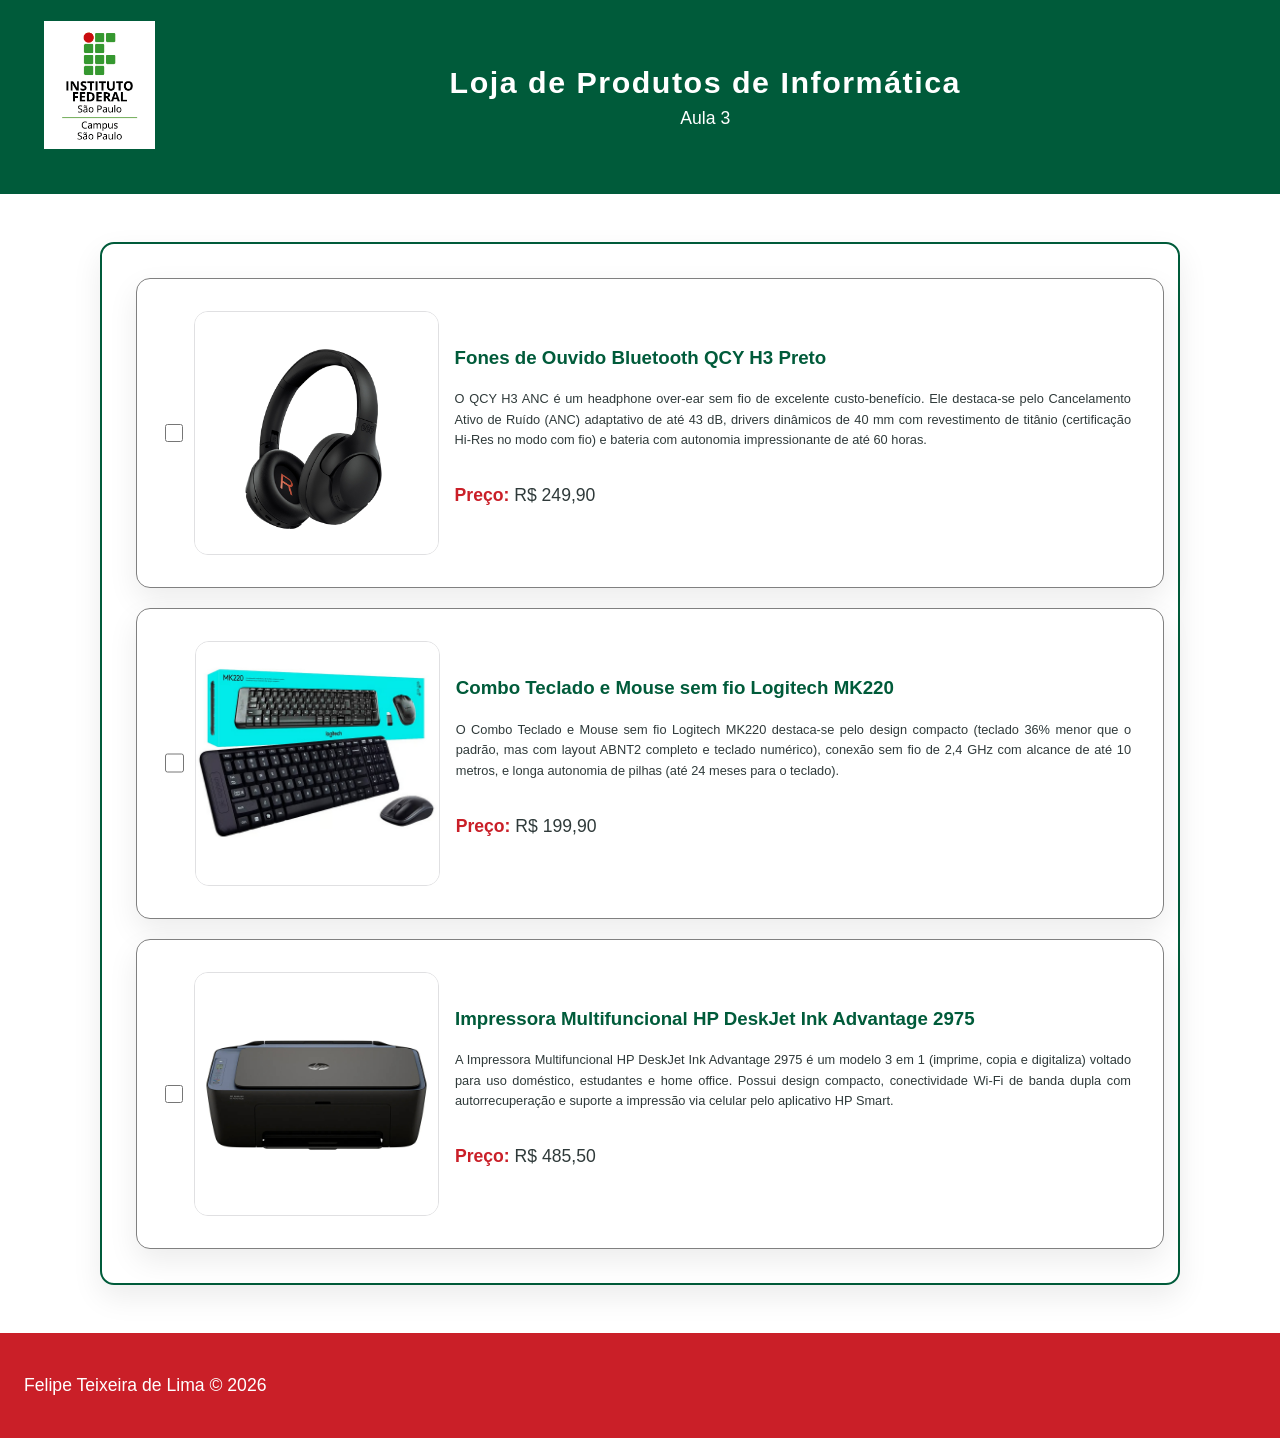
==== exercicios/2026-08-10/src/main/webapp/index.html @ fd7c3f0a "index.html com 3/4 produtos" ====
<!DOCTYPE html>
<html lang="pt-br">
<head>
    <meta charset="UTF-8">
    <title>Loja de Produtos de Informática</title>
    <link rel="stylesheet" href="styles.css"/>
</head>
<body>
<header>
    <a href="index.html">
        <img class="logo" src="resources/logo/Marca_IFSP_2015_SPO_01.png" alt="Logo IFSP SPO">
    </a>
    <div class="header-title">
        <h1>Loja de Produtos de Informática</h1>
        <h2>Aula 3</h2>
    </div>
</header>

<main>
    <section class="card-container">
        <div class="card">
            <input type="checkbox" name="produtos" id="qcy-h3">
            <img class="card-image" src="resources/cards/qcy-h3.jpeg" alt="Imagem do produto">
            <div class="card-content">
                <h3 class="card-title">Fones de Ouvido Bluetooth QCY H3 Preto</h3>
                <p class="card-description">
                    O QCY H3 ANC é um headphone over-ear sem fio de excelente custo-benefício. Ele destaca-se pelo
                    Cancelamento Ativo de Ruído (ANC) adaptativo de até 43 dB, drivers dinâmicos de 40 mm com
                    revestimento de titânio (certificação Hi-Res no modo com fio) e bateria com autonomia impressionante
                    de até 60 horas.
                </p>
                <p><strong>Preço:</strong> R$ 249,90</p>
            </div>
        </div>

        <div class="card">
            <input type="checkbox" name="produtos" id="logitech-mk220">
            <img class="card-image" src="resources/cards/logitech-mk220.jpg" alt="Imagem do produto">
            <div class="card-content">
                <h3 class="card-title">Combo Teclado e Mouse sem fio Logitech MK220</h3>
                <p class="card-description">
                    O Combo Teclado e Mouse sem fio Logitech MK220 destaca-se pelo design compacto (teclado 36% menor
                    que o padrão, mas com layout ABNT2 completo e teclado numérico), conexão sem fio de 2,4 GHz com
                    alcance de até 10 metros, e longa autonomia de pilhas (até 24 meses para o teclado).
                </p>
                <p><strong>Preço:</strong> R$ 199,90</p>
            </div>
        </div>

        <div class="card">
            <input type="checkbox" name="produtos" id="hp-deskjet-ink-advantage-2975">
            <img class="card-image" src="resources/cards/hp-deskjet-ink-advantage-2975.jpg" alt="Imagem do produto">
            <div class="card-content">
                <h3 class="card-title">Impressora Multifuncional HP DeskJet Ink Advantage 2975</h3>
                <p class="card-description">
                    A Impressora Multifuncional HP DeskJet Ink Advantage 2975 é um modelo 3 em 1 (imprime, copia e
                    digitaliza) voltado para uso doméstico, estudantes e home office. Possui design compacto,
                    conectividade Wi-Fi de banda dupla com autorrecuperação e suporte a impressão via celular pelo
                    aplicativo HP Smart.
                </p>
                <p><strong>Preço:</strong> R$ 485,50</p>
            </div>
        </div>
    </section>
</main>

<footer>
    <p>Felipe Teixeira de Lima © 2026</p>
</footer>

</body>
</html>
---- exercicios/2026-08-10/src/main/webapp/styles.css ----
/* CSS feito com auxílio de IA */

:root {
    --ifsp-green: #005b3a;
    --ifsp-light-green: #79b473;
    --ifsp-red: #ca1f28;
    --ifsp-white: #ffffff;
    --ifsp-slate: #2f3a3a;
}

* {
    box-sizing: border-box;
}

body {
    display: flex;
    flex-direction: column;
    margin: 0;
    font-family: Arial, sans-serif;
    color: var(--ifsp-slate);
    min-height: 100vh;
}

header {
    display: flex;
    background: var(--ifsp-green);
    color: var(--ifsp-white);
    padding: 1.3rem 1.5rem;
    text-align: center;
}

h1 {
    margin: 0;
    font-size: 1.9rem;
    letter-spacing: 0.05em;
}

h2 {
    margin: 0.5rem 0 0;
    font-size: 1.1rem;
    font-weight: 400;
}

h3 {
    color: var(--ifsp-green);
    margin: 0.5rem 0;
    font-weight: 700;
}

main {
    padding: 1rem;
}

section {
    max-width: 1080px;
    margin: 2rem auto;
}

form.visivel,
div.resultado {
    background: var(--ifsp-white);
    border: 2px solid var(--ifsp-green);
    border-radius: 14px;
    padding: 1.5rem;
    box-shadow: 0 12px 30px rgba(0, 0, 0, 0.08);
}

fieldset {
    border: 1px solid var(--ifsp-light-green);
    border-radius: 10px;
    padding: 1rem;
    margin: 0 0 1.25rem;
}

legend {
    color: var(--ifsp-red);
    font-weight: 700;
    padding: 0 0.5rem;
}

label.form-label {
    display: block;
    margin-left: 0.45rem;
    margin-bottom: 0.25rem;
    color: var(--ifsp-red);
    font-weight: 700;
}

input[type="text"] {
    width: 100%;
    padding: 0.5rem;
    border: 1px solid var(--ifsp-light-green);
    border-radius: 8px;
    font-size: 1rem;
}

input[type="radio"] {
    margin-right: 0.5rem;
}

input[type="checkbox"] {
    width: 3rem;
    height: 3rem;
    cursor: pointer;
}

select {
    width: 100%;
    padding: 0.5rem;
    border: 1px solid var(--ifsp-light-green);
    border-radius: 8px;
    font-size: 1rem;
}

div {
    margin: 0.8rem 0;
}

button {
    background: var(--ifsp-red);
    color: var(--ifsp-white);
    border: none;
    border-radius: 8px;
    padding: 0.85rem 1.3rem;
    font-size: 1rem;
    cursor: pointer;
    transition: filter 0.2s ease;
}

button:hover {
    filter: brightness(0.95);
}

p {
    font-size: 1.1rem;
    line-height: 1.6;
}

strong {
    color: var(--ifsp-red);
}

.card {
    display: flex;
    flex-direction: row;
    align-items: center;
    background: var(--ifsp-white);
    border: 1px solid gray;
    border-radius: 14px;
    padding: 1.5rem;
    box-shadow: 0 12px 30px rgba(0, 0, 0, 0.08);
    margin: 10px;
    width: 100%;
}

.card-content {
    display: flex;
    flex-direction: column;
    align-items: left;
    margin: 0.5rem;
}

.card-container {
    display: flex;
    flex-direction: column;
    background: var(--ifsp-white);
    border: 2px solid var(--ifsp-green);
    border-radius: 14px;
    padding: 1.5rem;
    box-shadow: 0 12px 30px rgba(0, 0, 0, 0.08);
}

.card-description {
    font-size: 0.8rem;
    text-align: justify;
}

.card-image {
    max-width: 25%;
    margin: 0.5rem;
    border: 1px solid #E0E0E2;
    border-radius: 14px;
}

img {
    max-height: 100%;
    margin: 20px;
    margin-top: auto;
}

.logo {
    margin-right: auto;
    max-height: 128px;
}

.header-title {
    margin: auto;
}

footer {
    display: flex;
    align-items: center;
    background: var(--ifsp-red);
    color: var(--ifsp-white);
    padding: 1.3rem 1.5rem;
    margin-top: auto;
}
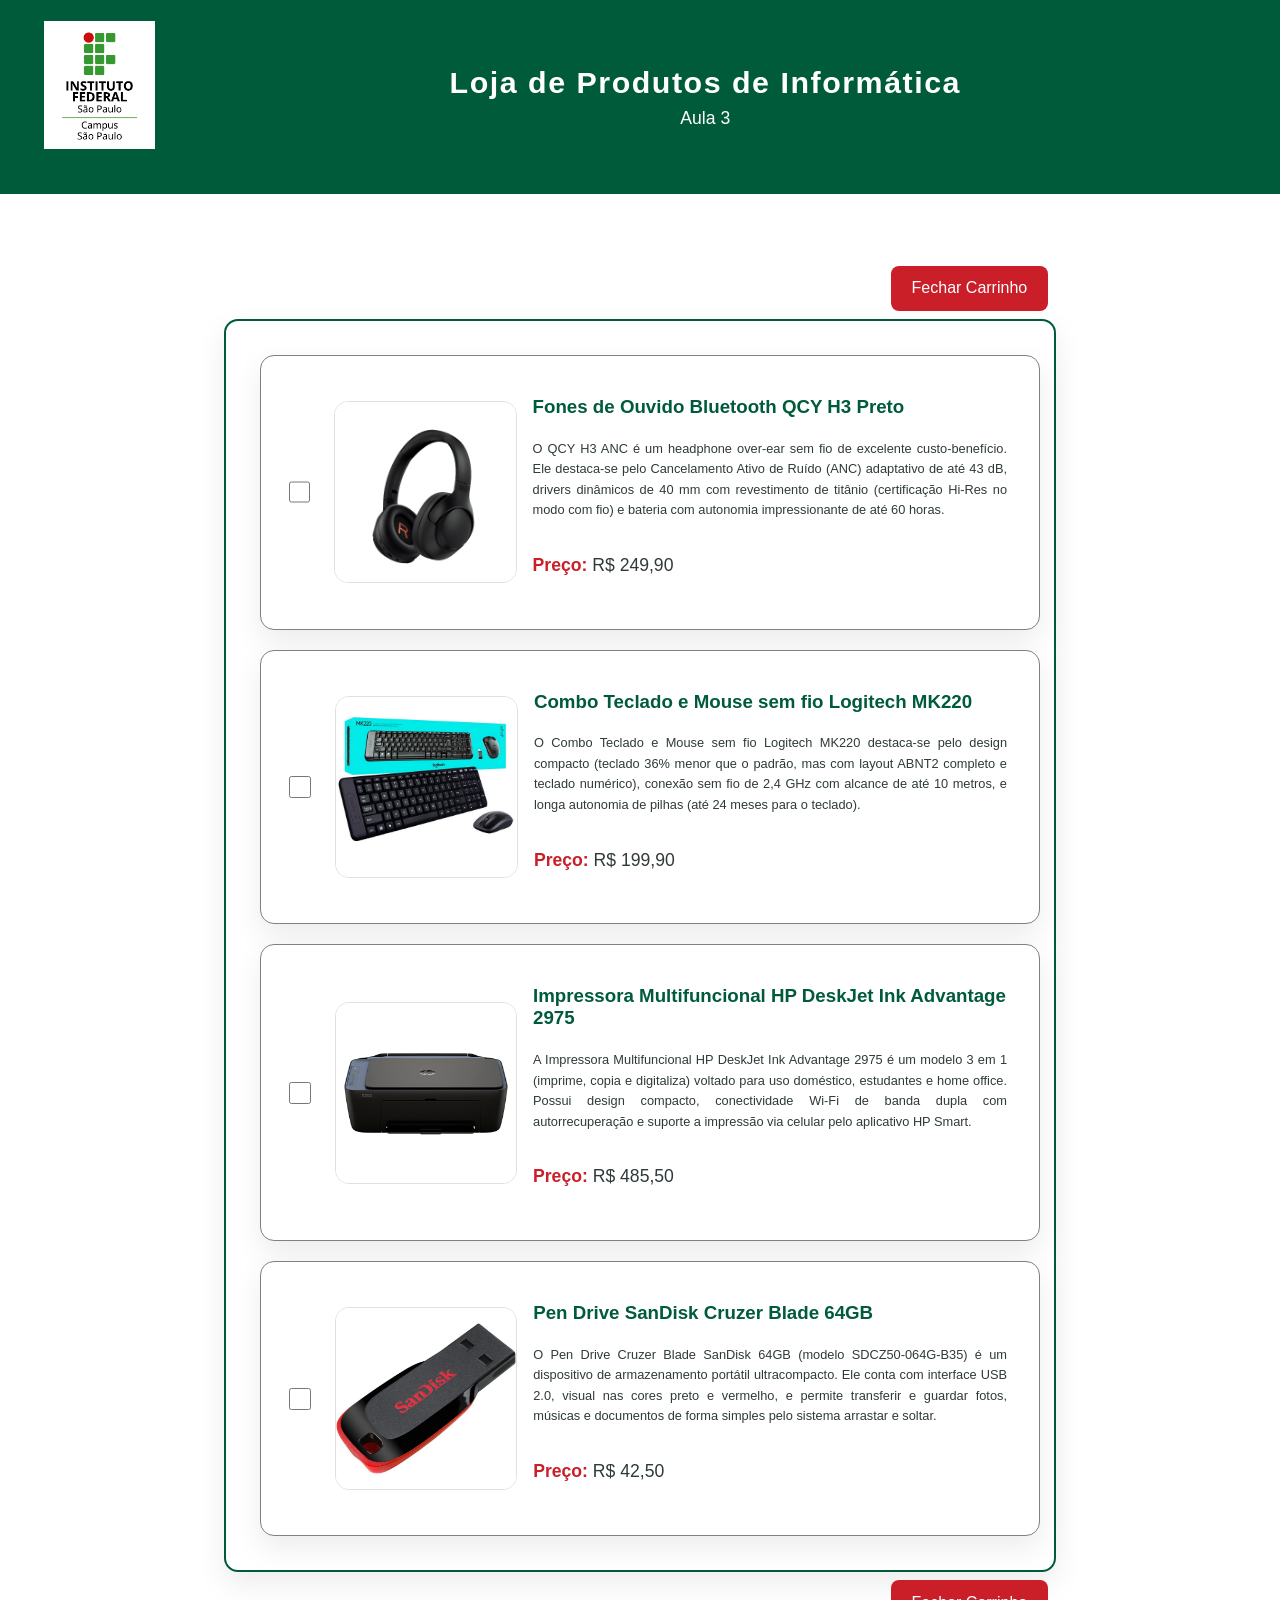
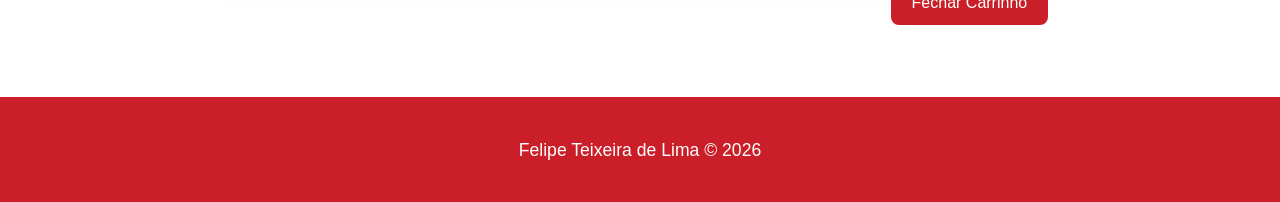
==== commit 302673b4: "Produto #4 e estrutura em form" ====
--- a/exercicios/2026-08-10/src/main/webapp/index.html
+++ b/exercicios/2026-08-10/src/main/webapp/index.html
@@ -1,72 +1,141 @@
-<!DOCTYPE html>
+<!doctype html>
 <html lang="pt-br">
-<head>
-    <meta charset="UTF-8">
-    <title>Loja de Produtos de Informática</title>
-    <link rel="stylesheet" href="styles.css"/>
-</head>
-<body>
-<header>
-    <a href="index.html">
-        <img class="logo" src="resources/logo/Marca_IFSP_2015_SPO_01.png" alt="Logo IFSP SPO">
-    </a>
-    <div class="header-title">
-        <h1>Loja de Produtos de Informática</h1>
-        <h2>Aula 3</h2>
-    </div>
-</header>
+    <head>
+        <meta charset="UTF-8" />
+        <title>Loja de Produtos de Informática</title>
+        <link rel="stylesheet" href="styles.css" />
+    </head>
+    <body>
+        <header>
+            <a href="index.html">
+                <img
+                    class="logo"
+                    src="resources/logo/Marca_IFSP_2015_SPO_01.png"
+                    alt="Logo IFSP SPO"
+                />
+            </a>
+            <div class="header-title">
+                <h1>Loja de Produtos de Informática</h1>
+                <h2>Aula 3</h2>
+            </div>
+        </header>
 
-<main>
-    <section class="card-container">
-        <div class="card">
-            <input type="checkbox" name="produtos" id="qcy-h3">
-            <img class="card-image" src="resources/cards/qcy-h3.jpeg" alt="Imagem do produto">
-            <div class="card-content">
-                <h3 class="card-title">Fones de Ouvido Bluetooth QCY H3 Preto</h3>
-                <p class="card-description">
-                    O QCY H3 ANC é um headphone over-ear sem fio de excelente custo-benefício. Ele destaca-se pelo
-                    Cancelamento Ativo de Ruído (ANC) adaptativo de até 43 dB, drivers dinâmicos de 40 mm com
-                    revestimento de titânio (certificação Hi-Res no modo com fio) e bateria com autonomia impressionante
-                    de até 60 horas.
-                </p>
-                <p><strong>Preço:</strong> R$ 249,90</p>
-            </div>
-        </div>
+        <main>
+            <form method="POST" action="IndexHandlerServlet">
+                <section class="product-list">
+                    <button type="submit">Fechar Carrinho</button>
+                    <section class="card-container">
+                        <label class="card">
+                            <input
+                                type="checkbox"
+                                name="produtos"
+                                id="qcy-h3"
+                                value="resources/cards/qcy-h3.jpeg|Fones de Ouvido Bluetooth QCY H3 Preto|O QCY H3 ANC é um headphone over-ear sem fio de excelente custo-benefício. Ele destaca-se pelo Cancelamento Ativo de Ruído (ANC) adaptativo de até 43 dB, drivers dinâmicos de 40 mm com revestimento de titânio (certificação Hi-Res no modo com fio) e bateria com autonomia impressionante de até 60 horas.|249.90"
+                            />
+                            <img
+                                class="card-image"
+                                src="resources/cards/qcy-h3.jpeg"
+                                alt="Imagem do produto"
+                            />
+                            <div class="card-content">
+                                <h3 class="card-title">Fones de Ouvido Bluetooth QCY H3 Preto</h3>
+                                <p class="card-description">
+                                    O QCY H3 ANC é um headphone over-ear sem fio de excelente
+                                    custo-benefício. Ele destaca-se pelo Cancelamento Ativo de Ruído
+                                    (ANC) adaptativo de até 43 dB, drivers dinâmicos de 40 mm com
+                                    revestimento de titânio (certificação Hi-Res no modo com fio) e
+                                    bateria com autonomia impressionante de até 60 horas.
+                                </p>
+                                <p><strong>Preço:</strong> R$ 249,90</p>
+                            </div>
+                        </label>
 
-        <div class="card">
-            <input type="checkbox" name="produtos" id="logitech-mk220">
-            <img class="card-image" src="resources/cards/logitech-mk220.jpg" alt="Imagem do produto">
-            <div class="card-content">
-                <h3 class="card-title">Combo Teclado e Mouse sem fio Logitech MK220</h3>
-                <p class="card-description">
-                    O Combo Teclado e Mouse sem fio Logitech MK220 destaca-se pelo design compacto (teclado 36% menor
-                    que o padrão, mas com layout ABNT2 completo e teclado numérico), conexão sem fio de 2,4 GHz com
-                    alcance de até 10 metros, e longa autonomia de pilhas (até 24 meses para o teclado).
-                </p>
-                <p><strong>Preço:</strong> R$ 199,90</p>
-            </div>
-        </div>
+                        <label class="card">
+                            <input
+                                type="checkbox"
+                                name="produtos"
+                                id="logitech-mk220"
+                                value="resources/cards/logitech-mk220.jpg|Combo Teclado e Mouse sem fio Logitech MK220|O Combo Teclado e Mouse sem fio Logitech MK220 destaca-se pelo design compacto (teclado 36% menor que o padrão, mas com layout ABNT2 completo e teclado numérico), conexão sem fio de 2,4 GHz com alcance de até 10 metros, e longa autonomia de pilhas (até 24 meses para o teclado).|199.90"
+                            />
+                            <img
+                                class="card-image"
+                                src="resources/cards/logitech-mk220.jpg"
+                                alt="Imagem do produto"
+                            />
+                            <div class="card-content">
+                                <h3 class="card-title">
+                                    Combo Teclado e Mouse sem fio Logitech MK220
+                                </h3>
+                                <p class="card-description">
+                                    O Combo Teclado e Mouse sem fio Logitech MK220 destaca-se pelo
+                                    design compacto (teclado 36% menor que o padrão, mas com layout
+                                    ABNT2 completo e teclado numérico), conexão sem fio de 2,4 GHz
+                                    com alcance de até 10 metros, e longa autonomia de pilhas (até
+                                    24 meses para o teclado).
+                                </p>
+                                <p><strong>Preço:</strong> R$ 199,90</p>
+                            </div>
+                        </label>
 
-        <div class="card">
-            <input type="checkbox" name="produtos" id="hp-deskjet-ink-advantage-2975">
-            <img class="card-image" src="resources/cards/hp-deskjet-ink-advantage-2975.jpg" alt="Imagem do produto">
-            <div class="card-content">
-                <h3 class="card-title">Impressora Multifuncional HP DeskJet Ink Advantage 2975</h3>
-                <p class="card-description">
-                    A Impressora Multifuncional HP DeskJet Ink Advantage 2975 é um modelo 3 em 1 (imprime, copia e
-                    digitaliza) voltado para uso doméstico, estudantes e home office. Possui design compacto,
-                    conectividade Wi-Fi de banda dupla com autorrecuperação e suporte a impressão via celular pelo
-                    aplicativo HP Smart.
-                </p>
-                <p><strong>Preço:</strong> R$ 485,50</p>
-            </div>
-        </div>
-    </section>
-</main>
+                        <label class="card">
+                            <input
+                                type="checkbox"
+                                name="produtos"
+                                id="hp-deskjet-ink-advantage-2975"
+                                value="resources/cards/hp-deskjet-ink-advantage-2975.jpg|Impressora Multifuncional HP DeskJet Ink Advantage 2975|A Impressora Multifuncional HP DeskJet Ink Advantage 2975 é um modelo 3 em 1 (imprime, copia e digitaliza) voltado para uso doméstico, estudantes e home office. Possui design compacto, conectividade Wi-Fi de banda dupla com autorrecuperação e suporte a impressão via celular pelo aplicativo HP Smart.|485.50"
+                            />
+                            <img
+                                class="card-image"
+                                src="resources/cards/hp-deskjet-ink-advantage-2975.jpg"
+                                alt="Imagem do produto"
+                            />
+                            <div class="card-content">
+                                <h3 class="card-title">
+                                    Impressora Multifuncional HP DeskJet Ink Advantage 2975
+                                </h3>
+                                <p class="card-description">
+                                    A Impressora Multifuncional HP DeskJet Ink Advantage 2975 é um
+                                    modelo 3 em 1 (imprime, copia e digitaliza) voltado para uso
+                                    doméstico, estudantes e home office. Possui design compacto,
+                                    conectividade Wi-Fi de banda dupla com autorrecuperação e
+                                    suporte a impressão via celular pelo aplicativo HP Smart.
+                                </p>
+                                <p><strong>Preço:</strong> R$ 485,50</p>
+                            </div>
+                        </label>
 
-<footer>
-    <p>Felipe Teixeira de Lima © 2026</p>
-</footer>
+                        <label class="card">
+                            <input
+                                type="checkbox"
+                                name="produtos"
+                                id="san-disk-cruzer-blade-64"
+                                value="resources/cards/san-disk-cruzer-blade-64.jpg|Pen Drive SanDisk Cruzer Blade 64GB|O Pen Drive Cruzer Blade SanDisk 64GB (modelo SDCZ50-064G-B35) é um dispositivo de armazenamento portátil ultracompacto. Ele conta com interface USB 2.0, visual nas cores preto e vermelho, e permite transferir e guardar fotos, músicas e documentos de forma simples pelo sistema arrastar e soltar.|42.50"
+                            />
+                            <img
+                                class="card-image"
+                                src="resources/cards/san-disk-cruzer-blade-64.jpg"
+                                alt="Imagem do produto"
+                            />
+                            <div class="card-content">
+                                <h3 class="card-title">Pen Drive SanDisk Cruzer Blade 64GB</h3>
+                                <p class="card-description">
+                                    O Pen Drive Cruzer Blade SanDisk 64GB (modelo SDCZ50-064G-B35) é
+                                    um dispositivo de armazenamento portátil ultracompacto. Ele
+                                    conta com interface USB 2.0, visual nas cores preto e vermelho,
+                                    e permite transferir e guardar fotos, músicas e documentos de
+                                    forma simples pelo sistema arrastar e soltar.
+                                </p>
+                                <p><strong>Preço:</strong> R$ 42,50</p>
+                            </div>
+                        </label>
+                    </section>
+                    <button type="submit">Fechar Carrinho</button>
+                </section>
+            </form>
+        </main>
 
-</body>
+        <footer>
+            <p>Felipe Teixeira de Lima © 2026</p>
+        </footer>
+    </body>
 </html>
--- a/exercicios/2026-08-10/src/main/webapp/styles.css
+++ b/exercicios/2026-08-10/src/main/webapp/styles.css
@@ -48,12 +48,9 @@
 }
 
 main {
-    padding: 1rem;
-}
-
-section {
-    max-width: 1080px;
-    margin: 2rem auto;
+    display: flex;
+    align-items: center;
+    justify-content: center;
 }
 
 form.visivel,
@@ -99,8 +96,9 @@
 }
 
 input[type="checkbox"] {
-    width: 3rem;
-    height: 3rem;
+    width: 5rem;
+    height: 5rem;
+    margin-right: 1rem;
     cursor: pointer;
 }
 
@@ -125,6 +123,7 @@
     font-size: 1rem;
     cursor: pointer;
     transition: filter 0.2s ease;
+    margin: 0.5em;
 }
 
 button:hover {
@@ -151,12 +150,22 @@
     box-shadow: 0 12px 30px rgba(0, 0, 0, 0.08);
     margin: 10px;
     width: 100%;
+    cursor: pointer;
+    transition: transform 0.15s ease-out;
+}
+
+.card:hover {
+    transform: scale(1.01);
+}
+
+.card:active {
+    transform: scale(0.99);
 }
 
 .card-content {
     display: flex;
     flex-direction: column;
-    align-items: left;
+    align-items: start;
     margin: 0.5rem;
 }
 
@@ -182,10 +191,18 @@
     border-radius: 14px;
 }
 
+.product-list {
+    display: flex;
+    flex-direction: column;
+    max-width: 1080px;
+    margin: 4rem 14rem;
+    align-items: end;
+    justify-content: center;
+}
+
 img {
     max-height: 100%;
-    margin: 20px;
-    margin-top: auto;
+    margin: auto 20px 20px;
 }
 
 .logo {
@@ -199,6 +216,7 @@
 
 footer {
     display: flex;
+    flex-direction: column;
     align-items: center;
     background: var(--ifsp-red);
     color: var(--ifsp-white);
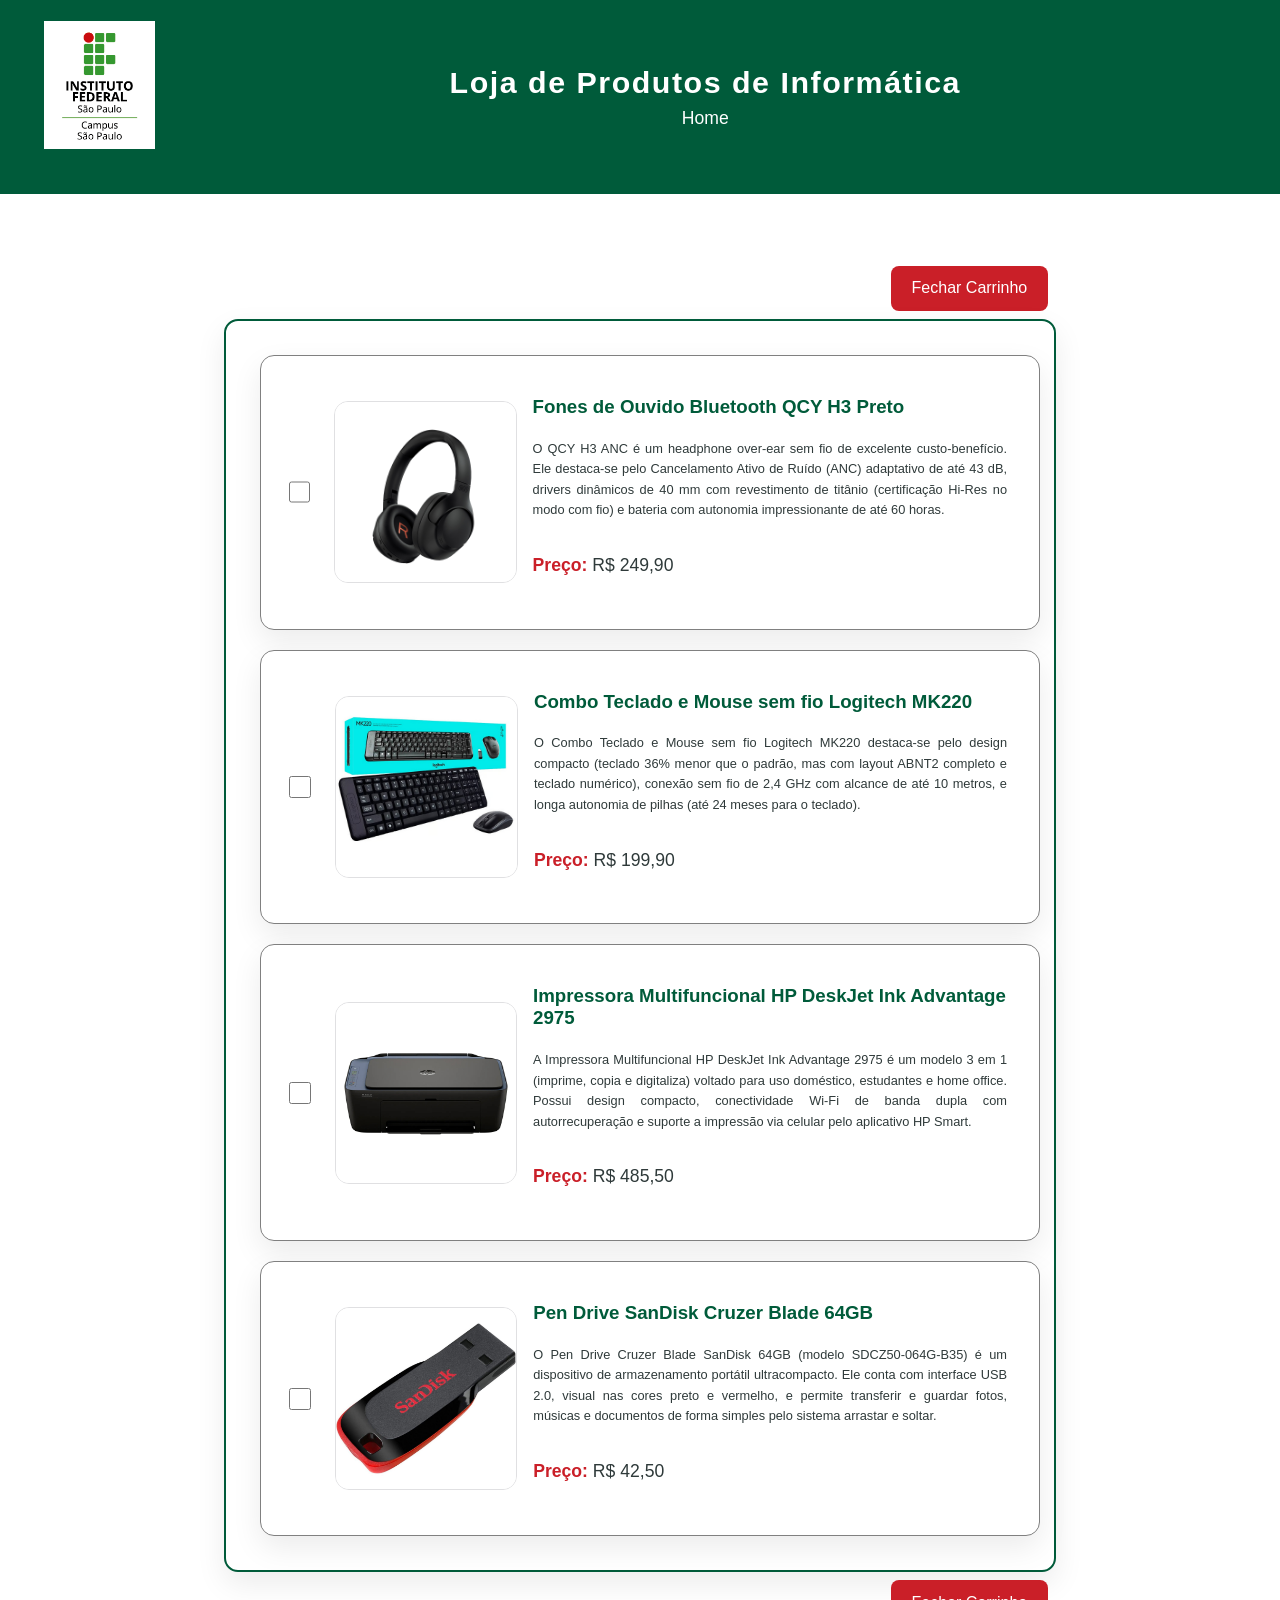
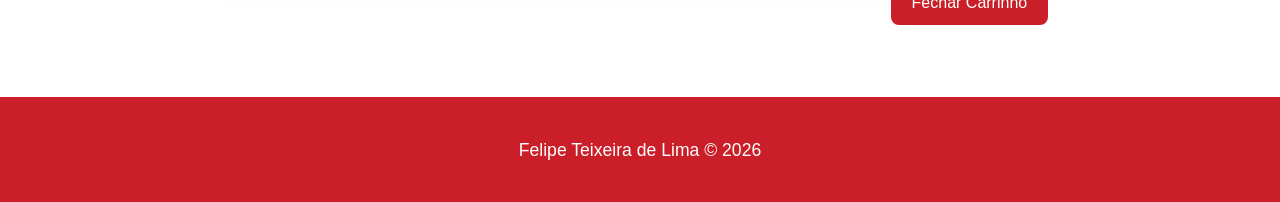
==== commit 084d6fa5: "Implementada lógica de login (ainda não testada)" ====
--- a/exercicios/2026-08-10/src/main/webapp/index.html
+++ b/exercicios/2026-08-10/src/main/webapp/index.html
@@ -16,12 +16,12 @@
             </a>
             <div class="header-title">
                 <h1>Loja de Produtos de Informática</h1>
-                <h2>Aula 3</h2>
+                <h2>Home</h2>
             </div>
         </header>
 
         <main>
-            <form method="POST" action="IndexHandlerServlet">
+            <form method="POST" action="CarrinhoServlet">
                 <section class="product-list">
                     <button type="submit">Fechar Carrinho</button>
                     <section class="card-container">
@@ -135,7 +135,7 @@
         </main>
 
         <footer>
-            <p>Felipe Teixeira de Lima © 2026</p>
+            <p>Felipe Teixeira de Lima &copy; 2026</p>
         </footer>
     </body>
 </html>
--- a/exercicios/2026-08-10/src/main/webapp/styles.css
+++ b/exercicios/2026-08-10/src/main/webapp/styles.css
@@ -53,13 +53,26 @@
     justify-content: center;
 }
 
-form.visivel,
 div.resultado {
     background: var(--ifsp-white);
     border: 2px solid var(--ifsp-green);
     border-radius: 14px;
     padding: 1.5rem;
     box-shadow: 0 12px 30px rgba(0, 0, 0, 0.08);
+}
+
+.login-form {
+    background: var(--ifsp-white);
+    border: 2px solid var(--ifsp-green);
+    border-radius: 14px;
+    padding: 1.5rem;
+    box-shadow: 0 12px 30px rgba(0, 0, 0, 0.08);
+    display: flex;
+    flex-direction: column;
+    max-width: 1080px;
+    margin: 4rem 14rem;
+    align-items: center;
+    justify-content: center;
 }
 
 fieldset {
@@ -83,7 +96,7 @@
     font-weight: 700;
 }
 
-input[type="text"] {
+input[type="text"], input[type="password"] {
     width: 100%;
     padding: 0.5rem;
     border: 1px solid var(--ifsp-light-green);
